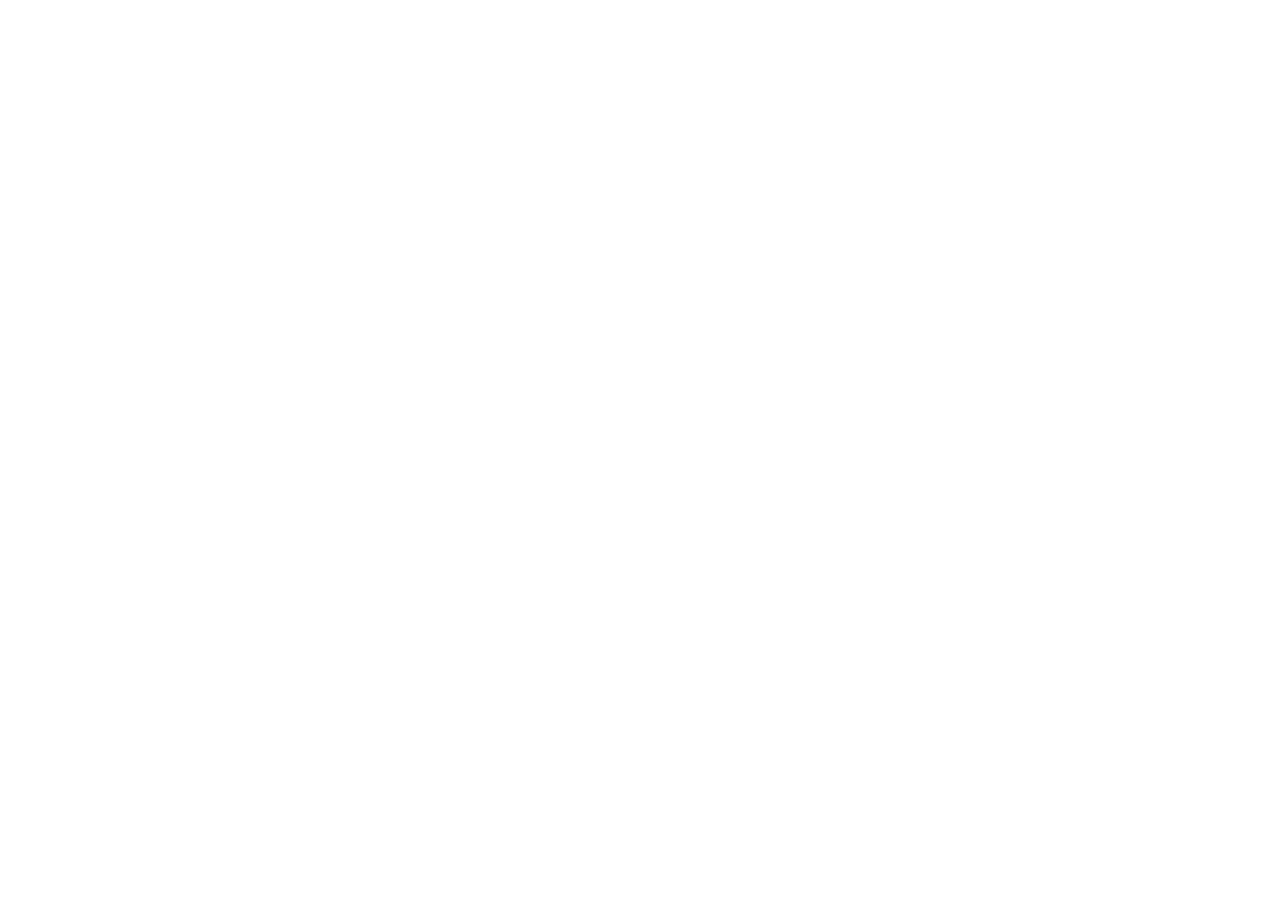
==== portfolio.html @ 8f34798f "update index+port" ====
<!DOCTYPE html>
<html lang="uk">
<head>
    <meta charset="UTF-8">
    <meta http-equiv="X-UA-Compatible" content="IE=edge">
    <meta name="viewport" content="width=device-width, initial-scale=1.0">
    <title>Portfolio</title>
</head>
<body>
    
</body>
</html>
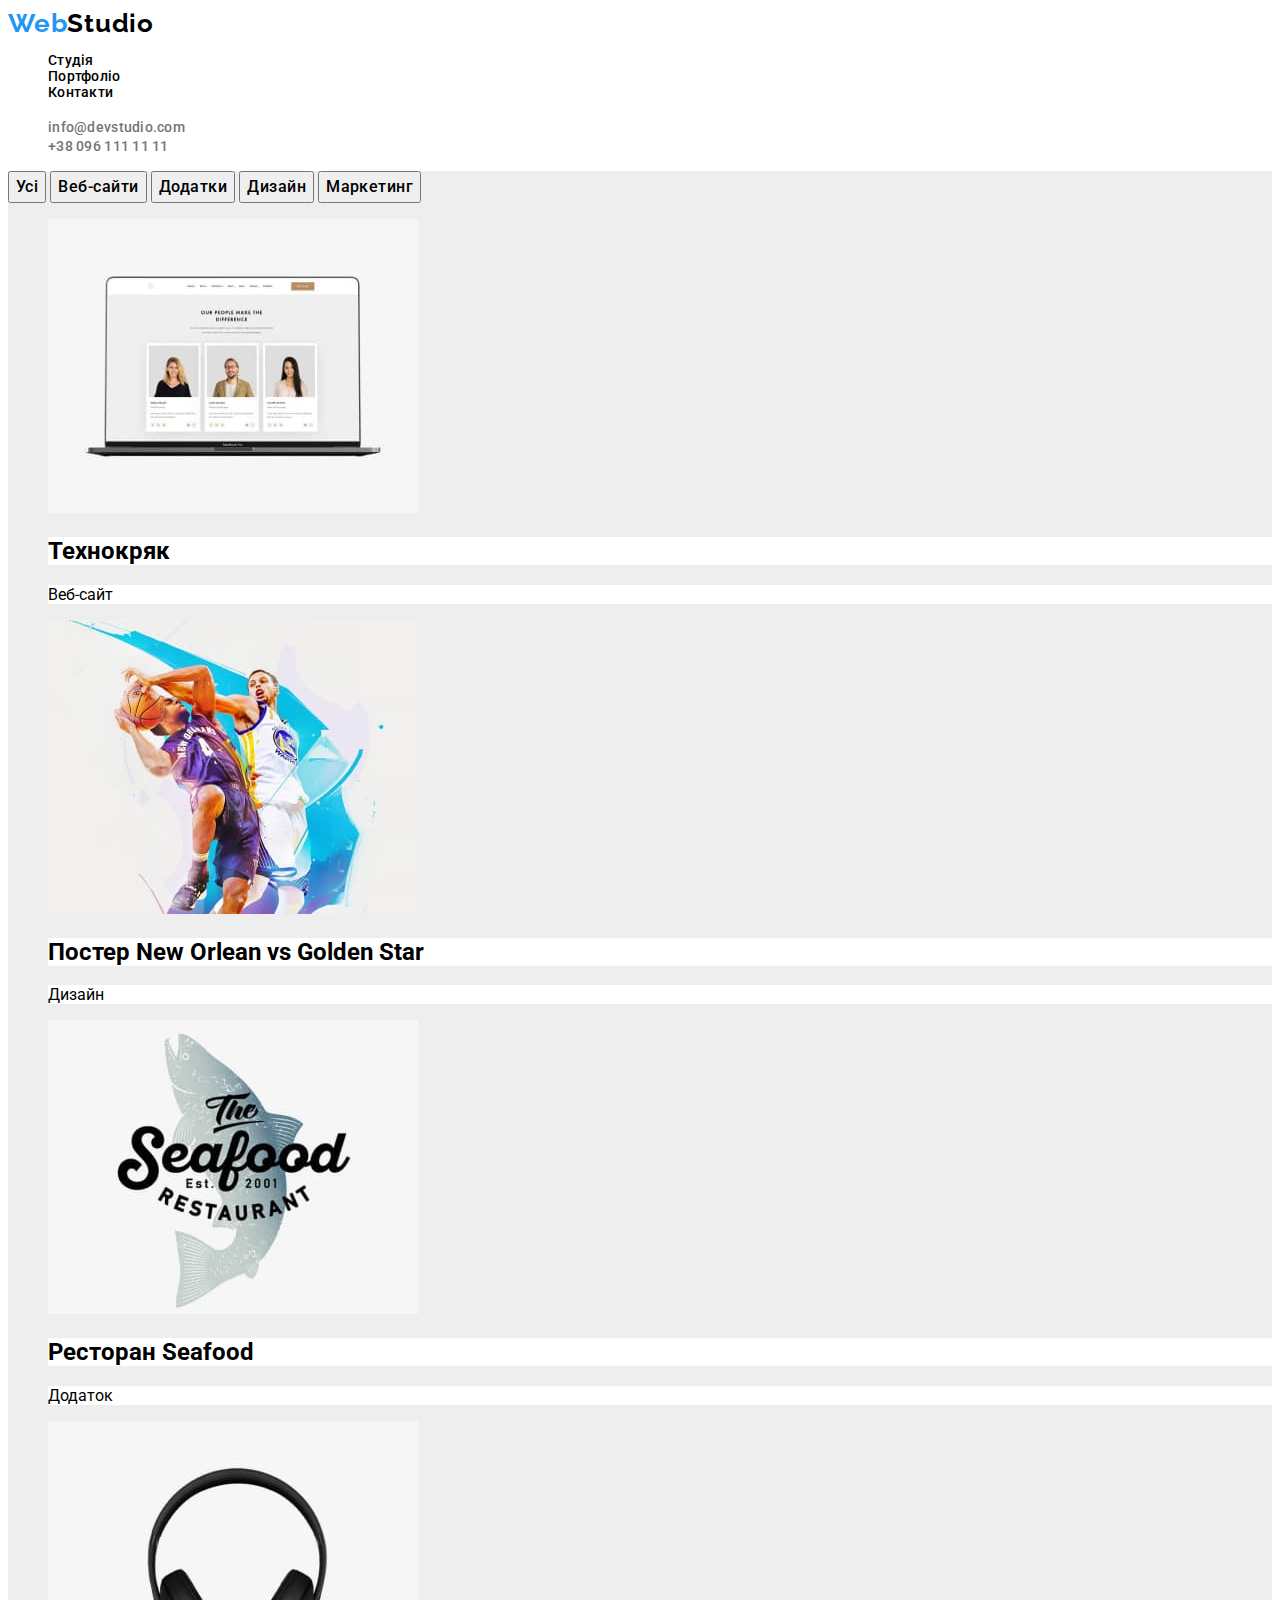
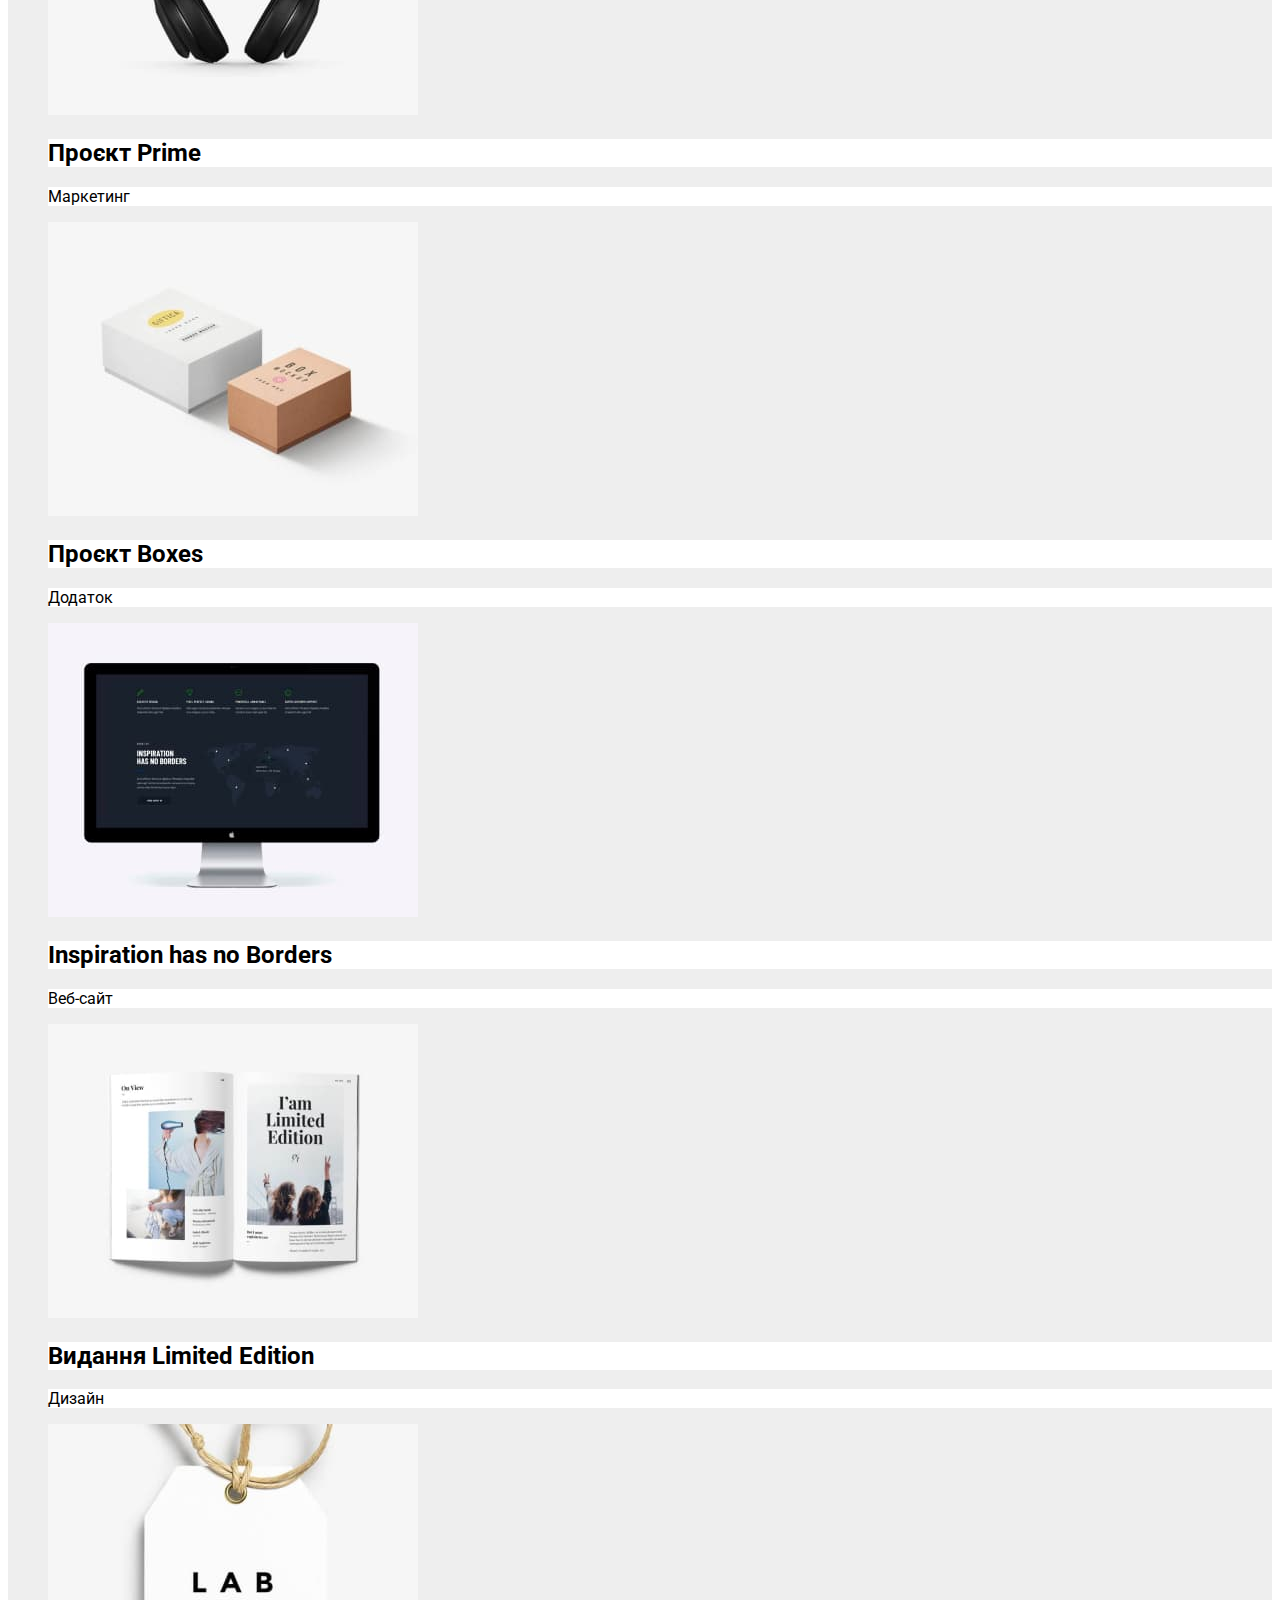
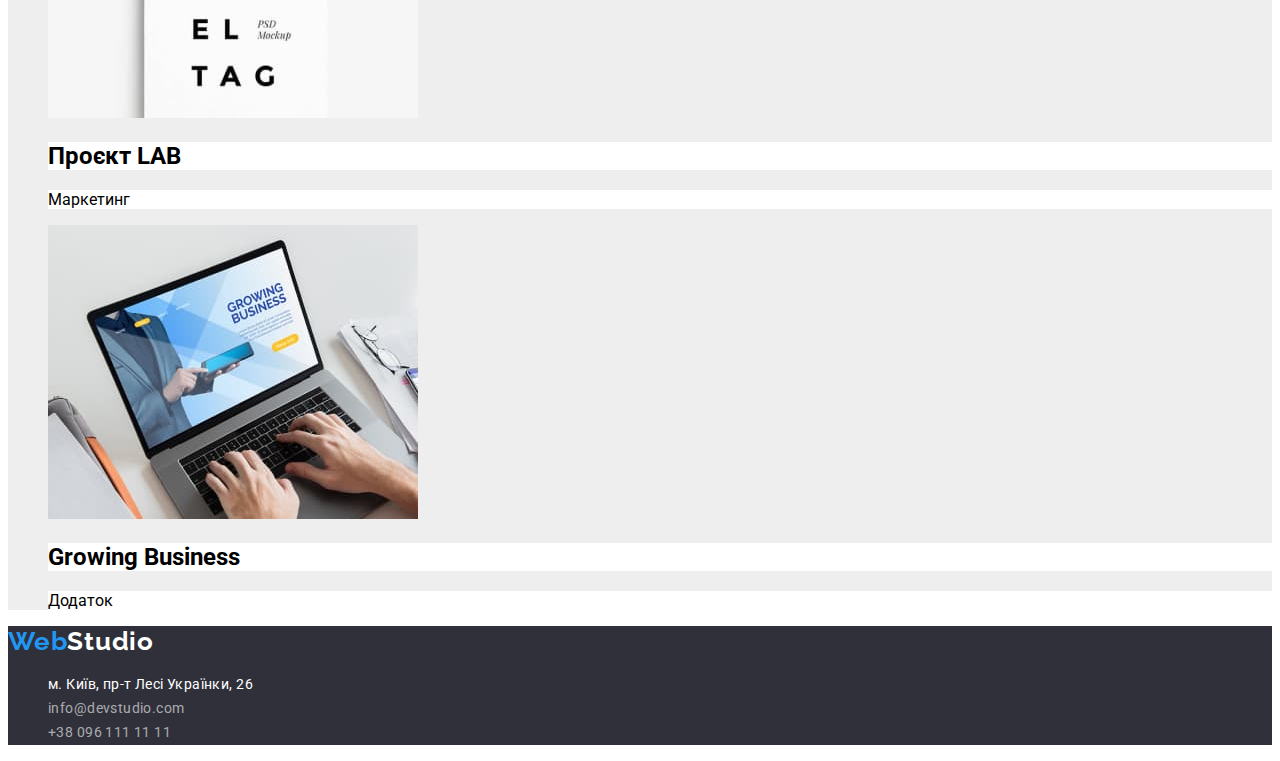
==== commit 8c5fb858: "update new file" ====
--- a/portfolio.html
+++ b/portfolio.html
@@ -5,8 +5,81 @@
     <meta http-equiv="X-UA-Compatible" content="IE=edge">
     <meta name="viewport" content="width=device-width, initial-scale=1.0">
     <title>Portfolio</title>
+    <link rel="stylesheet" href="./css/stylePortfolio.css"/>
+    <link rel="preconnect" href="https://fonts.googleapis.com">
+  <link rel="preconnect" href="https://fonts.gstatic.com" crossorigin>
+  <link href="https://fonts.googleapis.com/css2?family=Raleway:wght@700&family=Roboto:wght@400;500;700;900&display=swap" rel="stylesheet">
 </head>
 <body>
-    
+    <header class="head-web">
+        <nav class="nav-first">
+          <a  class="logo" href="./index.html">Web<span class="logo-leters">Studio</span></a>
+            <ul class="navigation-mark points">
+              <li class="navigation-list">
+                <a href="./index.html" class="navigation cursor line">Студія</a>
+              </li>
+              <li class="navigation-list">
+                <a href="./portfolio.html" class="navigation cursor line">Портфоліо</a>
+              </li>
+              <li class="navigation-list">
+                <a href="#" class="navigation cursor line">Контакти</a>
+              </li>
+            </ul>
+        </nav>
+          <ul class="contacts points">
+            <li><a class="telmail cursor line" href="mailto:info@devstudio.com">info@devstudio.com</a></li>
+            <li><a class="telmail cursor line" href="tel:+380961111111">+38 096 111 11 11</a></li>
+          </ul>
+      </header>
+<main class="hero">
+<section class="hero-sect">
+<!--<h1>Заголовок</h1>-->
+<button type="button" class="button-hero">Усі</button>
+<button type="button" class="button-hero">Веб-сайти</button>
+<button type="button" class="button-hero">Додатки</button>
+<button type="button" class="button-hero">Дизайн</button>
+<button type="button" class="button-hero">Маркетинг</button>
+<ul class="hero-link points">
+    <li class="link-text"><img src="./images.portfolio/img.jpg" alt="Веб-сайт" width="370">
+        <h2 class="hero-title">Технокряк</h2>
+        <p class="paragraph-hero">Веб-сайт</p></li>
+    <li class="link-text"><img src="./images.portfolio/img1.jpg" alt="Дизайн" width="370">
+        <h2 class="hero-title">Постер New Orlean vs Golden Star</h2>
+        <p class="paragraph-hero">Дизайн</p></li>
+    <li class="link-text"><img src="./images.portfolio/img3.jpg" alt="Додаток" width="370">
+        <h2 class="hero-title">Ресторан Seafood</h2>
+        <p class="paragraph-hero">Додаток</p></li>
+    <li class="link-text"><img src="./images.portfolio/img4.jpg" alt="Навушники" width="370">
+        <h2 class="hero-title">Проєкт Prime</h2>
+        <p class="paragraph-hero">Маркетинг</p></li>
+    <li class="link-text"><img src="./images.portfolio/img5.jpg" alt="Додаток" width="370">
+        <h2 class="hero-title">Проєкт Boxes</h2>
+        <p class="paragraph-hero">Додаток</p></li>
+    <li class="link-text"><img src="./images.portfolio/img6.jpg" alt="Веб-сайт" width="370">
+        <h2 class="hero-title">Inspiration has no Borders</h2>
+        <p class="paragraph-hero">Веб-сайт</p></li>
+    <li class="link-text"><img src="./images.portfolio/img7.jpg" alt="Дизайн" width="370">
+        <h2 class="hero-title">Видання Limited Edition</h2>
+        <p class="paragraph-hero">Дизайн</p></li>
+    <li class="link-text"><img src="./images.portfolio/img8.jpg" alt="Бірка" width="370">
+        <h2 class="hero-title">Проєкт LAB</h2>
+        <p class="paragraph-hero">Маркетинг</p></li>
+    <li class="link-text"><img src="./images.portfolio/img9.jpg" alt="Додаток" width="370">
+        <h2 class="hero-title">Growing Business</h2>
+        <p class="paragraph-hero">Додаток</p></li>
+</ul>
+
+</section>
+</main>
+<footer class="basement-hero">
+    <a class="logo" href="./index.html">Web<span class="two-logo-letters">Studio</span></a>
+    <address class="nav-address">
+  <ul class="basement points">
+  <li class="foot-list"><a href="https://goo.gl/maps/CPtrU1FHBa2aNyZL9" class="map cursor" target="_blank" rel="noopener noreferrer nofollow">м. Київ, пр-т Лесі Українки, 26</a></li>
+  <li class="foot-list"><a href="mailto:info@devstudio.com" class="mail-tell-foot cursor">info@devstudio.com</a></li>
+  <li class="foot-list"><a href="tel:+380961111111" class="mail-tell-foot cursor">+38 096 111 11 11</a></li>
+  </ul>
+</address>
+</footer>
 </body>
 </html>--- a/css/stylePortfolio.css
+++ b/css/stylePortfolio.css
@@ -0,0 +1,116 @@
+
+/*Параметри які є у всіх об'єктах*/
+body{
+font-family: 'Roboto';
+font-style: normal;
+color: black;
+background-color: white;
+}
+
+/*Універсальні класси*/
+/*hover focus*/
+a:hover{
+color:rgba(33, 150, 243, 1);
+}
+a:focus{
+color:rgba(33, 150, 243, 1);
+}
+/*підкреслення*/
+.line{
+text-decoration: none;
+color: black;
+}
+/*Курсор*/
+.cursor{
+cursor: pointer;
+}
+/*логотип*/
+.logo{
+width: 145px;
+height: 31px;
+font-family: 'Raleway';
+font-style: normal;
+font-weight: 700;
+font-size: 26px;
+line-height: 1.19;
+letter-spacing: 0.03em;
+color: #2196F3;
+text-decoration: none;
+}
+/*всі маркери*/
+.points{
+list-style: none;
+}
+.hero-title,.paragraph-hero{
+background-color: #FFFFFF;
+}
+
+
+/*навігація шапки*/
+.nav-first{
+font-weight: 500;
+font-size: 14px;
+line-height: 1.14;
+letter-spacing: 0.02em;
+color: #212121;
+}
+.telmail {
+font-weight: 500;
+font-size: 14px;
+line-height: 1.14;
+letter-spacing: 0.02em;
+color: #757575;
+}
+.logo-leters{
+color: #000000;;
+}
+
+/*Кнопки*/
+.button-hero{
+font-family: 'Roboto';
+font-style: normal;
+font-weight: 500;
+font-size: 16px;
+line-height: 26px;
+text-align: center;
+letter-spacing: 0.03em;
+cursor: pointer;
+}
+button:hover{
+background-color: #2196F3;
+color: #FFFFFF;
+}
+
+
+
+.hero{
+background-color: rgba(238, 238, 238, 1);
+}
+
+/*Підвал сторінки*/
+
+.basement-hero{
+background-color: #2F303A;;
+}
+.mail-tell-foot{
+font-weight: 400;
+font-size: 14px;
+line-height: 1.71;
+letter-spacing: 0.03em;
+color: rgba(255, 255, 255, 0.6);
+text-decoration: none;
+font-style: normal;
+}
+.map{
+font-weight: 400;
+font-size: 14px;
+line-height: 1.71;
+letter-spacing: 0.03em;
+color: #FFFFFF;
+text-decoration: none;
+font-style: normal;
+}
+.two-logo-letters{
+color:#FFFFFF;
+}
+    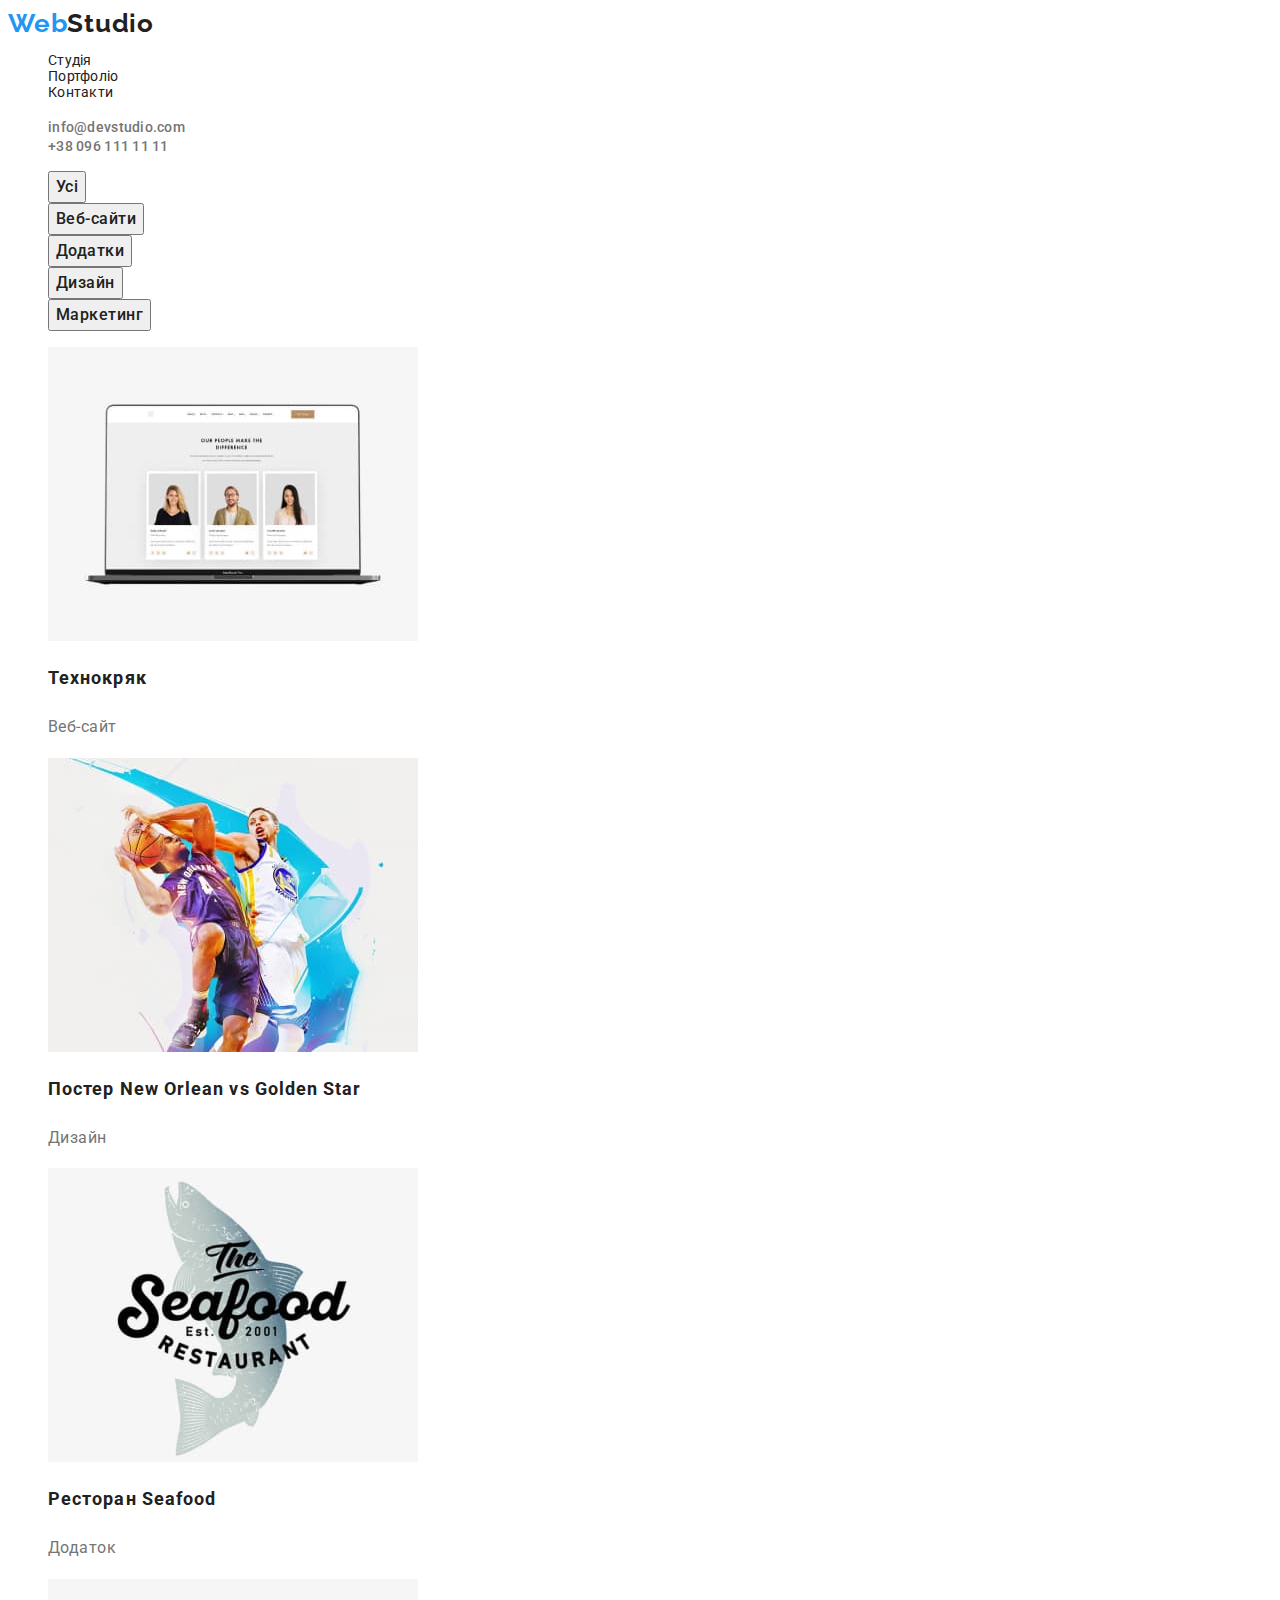
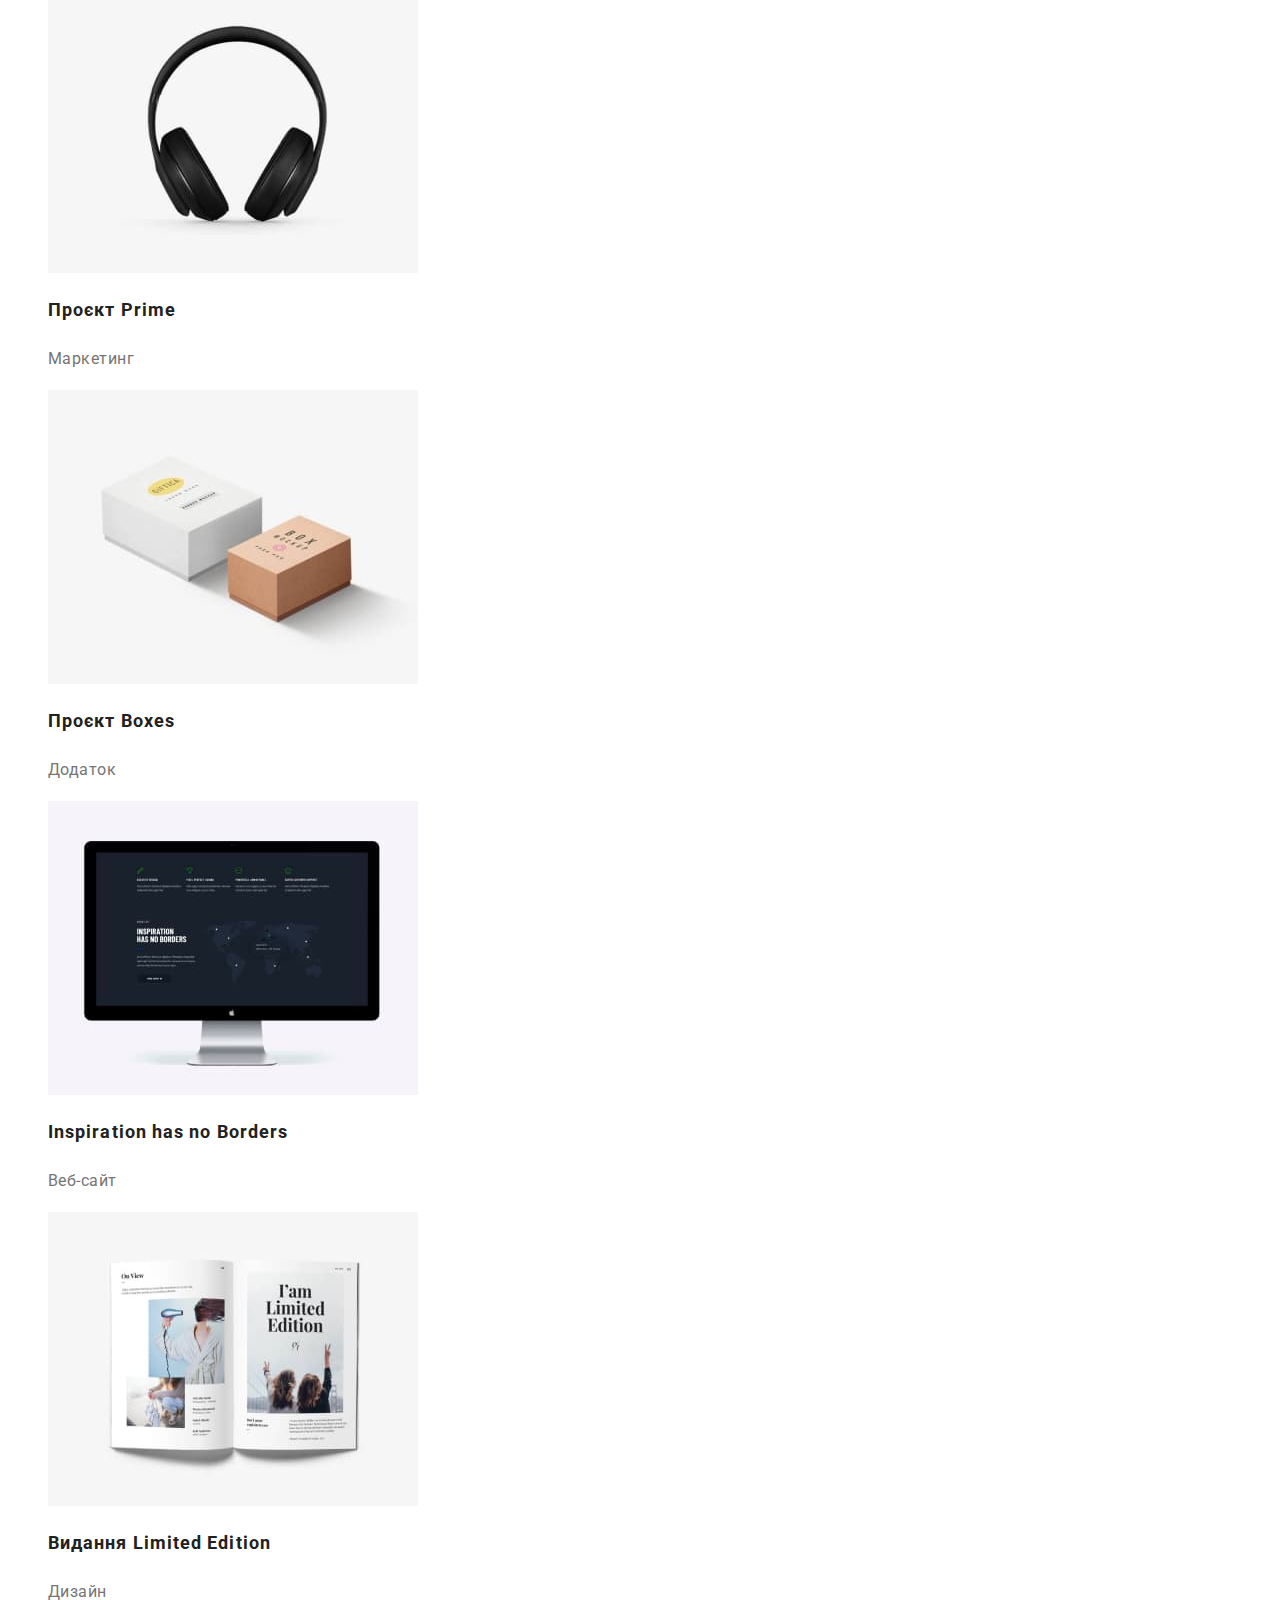
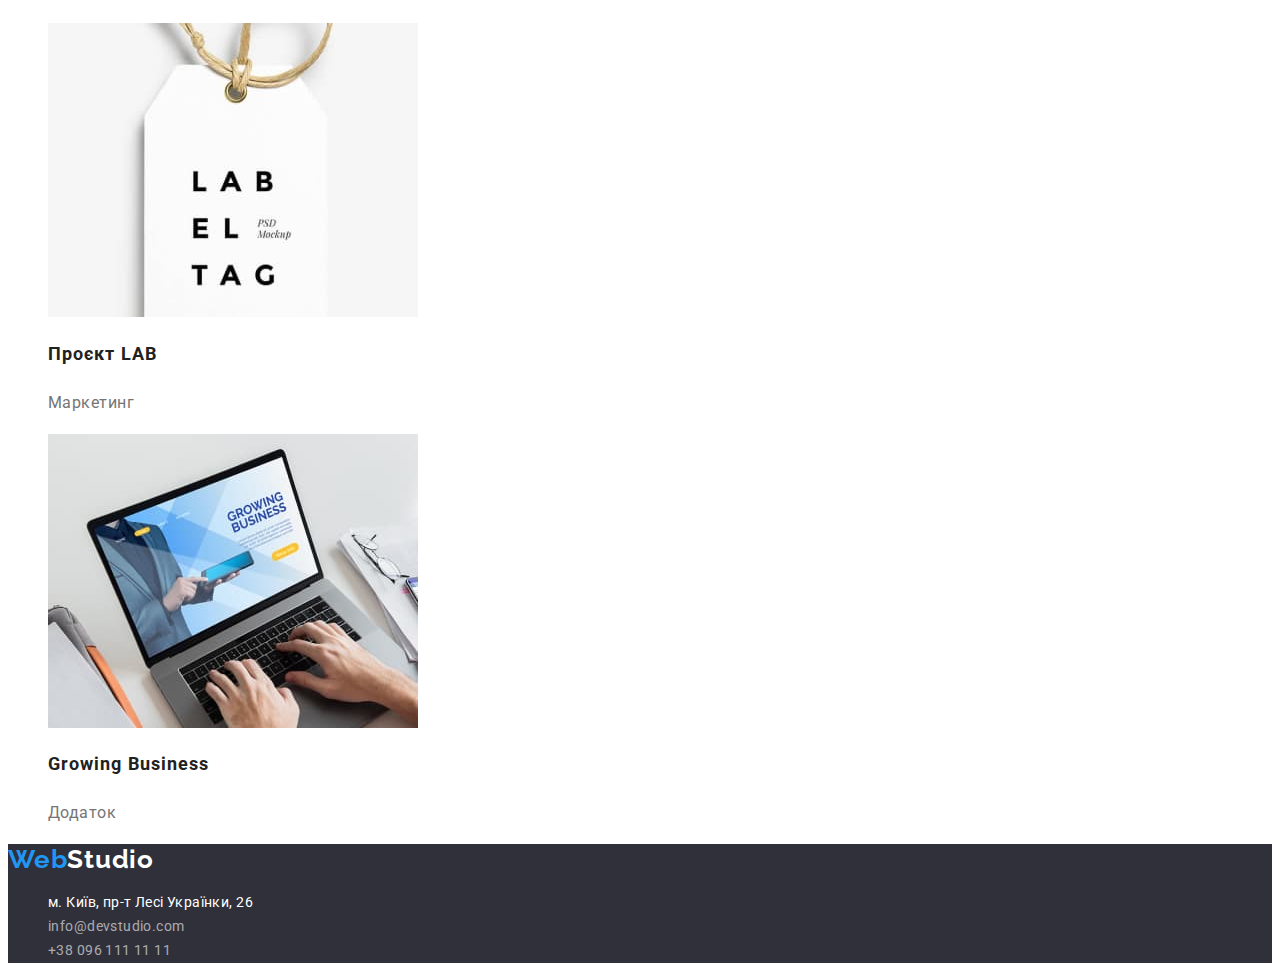
==== commit 24cdc86c: "update number2" ====
--- a/portfolio.html
+++ b/portfolio.html
@@ -5,10 +5,10 @@
     <meta http-equiv="X-UA-Compatible" content="IE=edge">
     <meta name="viewport" content="width=device-width, initial-scale=1.0">
     <title>Portfolio</title>
-    <link rel="stylesheet" href="./css/stylePortfolio.css"/>
     <link rel="preconnect" href="https://fonts.googleapis.com">
   <link rel="preconnect" href="https://fonts.gstatic.com" crossorigin>
   <link href="https://fonts.googleapis.com/css2?family=Raleway:wght@700&family=Roboto:wght@400;500;700;900&display=swap" rel="stylesheet">
+  <link rel="stylesheet" href="./css/stylePortfolio.css">
 </head>
 <body>
     <header class="head-web">
@@ -16,13 +16,13 @@
           <a  class="logo" href="./index.html">Web<span class="logo-leters">Studio</span></a>
             <ul class="navigation-mark points">
               <li class="navigation-list">
-                <a href="./index.html" class="navigation cursor line">Студія</a>
+                <a href="./index.html" class="navigation line">Студія</a>
               </li>
               <li class="navigation-list">
-                <a href="./portfolio.html" class="navigation cursor line">Портфоліо</a>
+                <a href="./portfolio.html" class="navigationr line">Портфоліо</a>
               </li>
               <li class="navigation-list">
-                <a href="#" class="navigation cursor line">Контакти</a>
+                <a href="#" class="navigation line">Контакти</a>
               </li>
             </ul>
         </nav>
@@ -34,41 +34,42 @@
 <main class="hero">
 <section class="hero-sect">
 <!--<h1>Заголовок</h1>-->
-<button type="button" class="button-hero">Усі</button>
-<button type="button" class="button-hero">Веб-сайти</button>
-<button type="button" class="button-hero">Додатки</button>
-<button type="button" class="button-hero">Дизайн</button>
-<button type="button" class="button-hero">Маркетинг</button>
+<ul class="list-button">
+<li class="everyone-button"><button type="button" class="button-hero">Усі</button></li>
+<li class="everyone-button"><button type="button" class="button-hero">Веб-сайти</button></li>
+<li class="everyone-button"><button type="button" class="button-hero">Додатки</button></li>
+<li class="everyone-button"><button type="button" class="button-hero">Дизайн</button></li>
+<li class="everyone-button"><button type="button" class="button-hero">Маркетинг</button></li>
+</ul>
 <ul class="hero-link points">
-    <li class="link-text"><img src="./images.portfolio/img.jpg" alt="Веб-сайт" width="370">
+    <li class="link-text"><a href="#"><img src="./images.portfolio/img.jpg" alt="Веб-сайт" width="370">
         <h2 class="hero-title">Технокряк</h2>
-        <p class="paragraph-hero">Веб-сайт</p></li>
-    <li class="link-text"><img src="./images.portfolio/img1.jpg" alt="Дизайн" width="370">
+        <p class="paragraph-hero">Веб-сайт</p></a></li>
+    <li class="link-text"><a href="#"><img src="./images.portfolio/img1.jpg" alt="Дизайн" width="370">
         <h2 class="hero-title">Постер New Orlean vs Golden Star</h2>
-        <p class="paragraph-hero">Дизайн</p></li>
-    <li class="link-text"><img src="./images.portfolio/img3.jpg" alt="Додаток" width="370">
+        <p class="paragraph-hero">Дизайн</p></a></li>
+    <li class="link-text"><a href="#"><img src="./images.portfolio/img3.jpg" alt="Додаток" width="370">
         <h2 class="hero-title">Ресторан Seafood</h2>
-        <p class="paragraph-hero">Додаток</p></li>
-    <li class="link-text"><img src="./images.portfolio/img4.jpg" alt="Навушники" width="370">
+        <p class="paragraph-hero">Додаток</p></a></li>
+    <li class="link-text"><a href="#"><img src="./images.portfolio/img4.jpg" alt="Навушники" width="370">
         <h2 class="hero-title">Проєкт Prime</h2>
-        <p class="paragraph-hero">Маркетинг</p></li>
-    <li class="link-text"><img src="./images.portfolio/img5.jpg" alt="Додаток" width="370">
+        <p class="paragraph-hero">Маркетинг</p></a></li>
+    <li class="link-text"><a href="#"><img src="./images.portfolio/img5.jpg" alt="Додаток" width="370">
         <h2 class="hero-title">Проєкт Boxes</h2>
-        <p class="paragraph-hero">Додаток</p></li>
-    <li class="link-text"><img src="./images.portfolio/img6.jpg" alt="Веб-сайт" width="370">
+        <p class="paragraph-hero">Додаток</p></a></li>
+    <li class="link-text"><a href="#"><img src="./images.portfolio/img6.jpg" alt="Веб-сайт" width="370">
         <h2 class="hero-title">Inspiration has no Borders</h2>
-        <p class="paragraph-hero">Веб-сайт</p></li>
-    <li class="link-text"><img src="./images.portfolio/img7.jpg" alt="Дизайн" width="370">
+        <p class="paragraph-hero">Веб-сайт</p></a></li>
+    <li class="link-text"><a href="#"><img src="./images.portfolio/img7.jpg" alt="Дизайн" width="370">
         <h2 class="hero-title">Видання Limited Edition</h2>
-        <p class="paragraph-hero">Дизайн</p></li>
-    <li class="link-text"><img src="./images.portfolio/img8.jpg" alt="Бірка" width="370">
+        <p class="paragraph-hero">Дизайн</p></a></li>
+    <li class="link-text"><a href="#"><img src="./images.portfolio/img8.jpg" alt="Бірка" width="370">
         <h2 class="hero-title">Проєкт LAB</h2>
-        <p class="paragraph-hero">Маркетинг</p></li>
-    <li class="link-text"><img src="./images.portfolio/img9.jpg" alt="Додаток" width="370">
+        <p class="paragraph-hero">Маркетинг</p></a></li>
+    <li class="link-text"><a href="#"><img src="./images.portfolio/img9.jpg" alt="Додаток" width="370">
         <h2 class="hero-title">Growing Business</h2>
-        <p class="paragraph-hero">Додаток</p></li>
+        <p class="paragraph-hero">Додаток</p></a></li>
 </ul>
-
 </section>
 </main>
 <footer class="basement-hero">
--- a/css/stylePortfolio.css
+++ b/css/stylePortfolio.css
@@ -1,24 +1,37 @@
+/*Кольори сторінки*/
+:root{
+--basic-color: #212121;
+--sac-basic-color: #ffffff;
+--another-color:#2196f3;
+--subtitle-color:#757575;
+--back-color: #2f303a;
+--uknown-color: #ffffff99;
+}
+
 
 /*Параметри які є у всіх об'єктах*/
 body{
-font-family: 'Roboto';
-font-style: normal;
-color: black;
-background-color: white;
+font-family: 'Roboto', sans-serif;
+color: var(--basic-color);
+background-color: var(--sac-basic-color);
 }
 
 /*Універсальні класси*/
 /*hover focus*/
 a:hover{
-color:rgba(33, 150, 243, 1);
+color: var(--another-color);
 }
 a:focus{
-color:rgba(33, 150, 243, 1);
+color: var(--another-color);
 }
 /*підкреслення*/
 .line{
 text-decoration: none;
-color: black;
+color: var(--basic-color);
+font-size: 14px;
+line-height: 1.14px;
+letter-spacing: 0.02em;
+
 }
 /*Курсор*/
 .cursor{
@@ -34,7 +47,7 @@
 font-size: 26px;
 line-height: 1.19;
 letter-spacing: 0.03em;
-color: #2196F3;
+color: var(--another-color);
 text-decoration: none;
 }
 /*всі маркери*/
@@ -42,27 +55,26 @@
 list-style: none;
 }
 .hero-title,.paragraph-hero{
-background-color: #FFFFFF;
+background-color: var(--sac-basic-color);
 }
 
 
 /*навігація шапки*/
 .nav-first{
-font-weight: 500;
 font-size: 14px;
 line-height: 1.14;
 letter-spacing: 0.02em;
-color: #212121;
+color: var(--basic-color);
 }
 .telmail {
 font-weight: 500;
 font-size: 14px;
 line-height: 1.14;
 letter-spacing: 0.02em;
-color: #757575;
+color: var(--subtitle-color);
 }
 .logo-leters{
-color: #000000;;
+color: var(--basic-color);
 }
 
 /*Кнопки*/
@@ -75,29 +87,51 @@
 text-align: center;
 letter-spacing: 0.03em;
 cursor: pointer;
+color: var(--basic-color);
 }
 button:hover{
-background-color: #2196F3;
-color: #FFFFFF;
+background-color: var(--another-color);
+color: var(--sac-basic-color);
+}
+button:focus{
+background-color: var(--another-color);
+color: var(--sac-basic-color);
+}
+.list-button{
+list-style: none;
 }
 
+/*Головний текст*/
 
-
-.hero{
-background-color: rgba(238, 238, 238, 1);
+.hero-title{
+font-weight: 700;
+font-size: 18px;
+line-height: 2;
+letter-spacing: 0.06em;
+color: var(--basic-color); 
+}
+.paragraph-hero{
+font-weight: 400;
+font-size: 16px;
+line-height: 1.87;
+letter-spacing: 0.03em;
+color: var(--subtitle-color);
+}
+a   {
+text-decoration: none;
 }
 
 /*Підвал сторінки*/
 
 .basement-hero{
-background-color: #2F303A;;
+background-color: var(--back-color);
 }
 .mail-tell-foot{
 font-weight: 400;
 font-size: 14px;
 line-height: 1.71;
 letter-spacing: 0.03em;
-color: rgba(255, 255, 255, 0.6);
+color: var(--uknown-color);
 text-decoration: none;
 font-style: normal;
 }
@@ -106,11 +140,11 @@
 font-size: 14px;
 line-height: 1.71;
 letter-spacing: 0.03em;
-color: #FFFFFF;
+color: var(--sac-basic-color);
 text-decoration: none;
 font-style: normal;
 }
 .two-logo-letters{
-color:#FFFFFF;
+color: var(--sac-basic-color);
 }
     